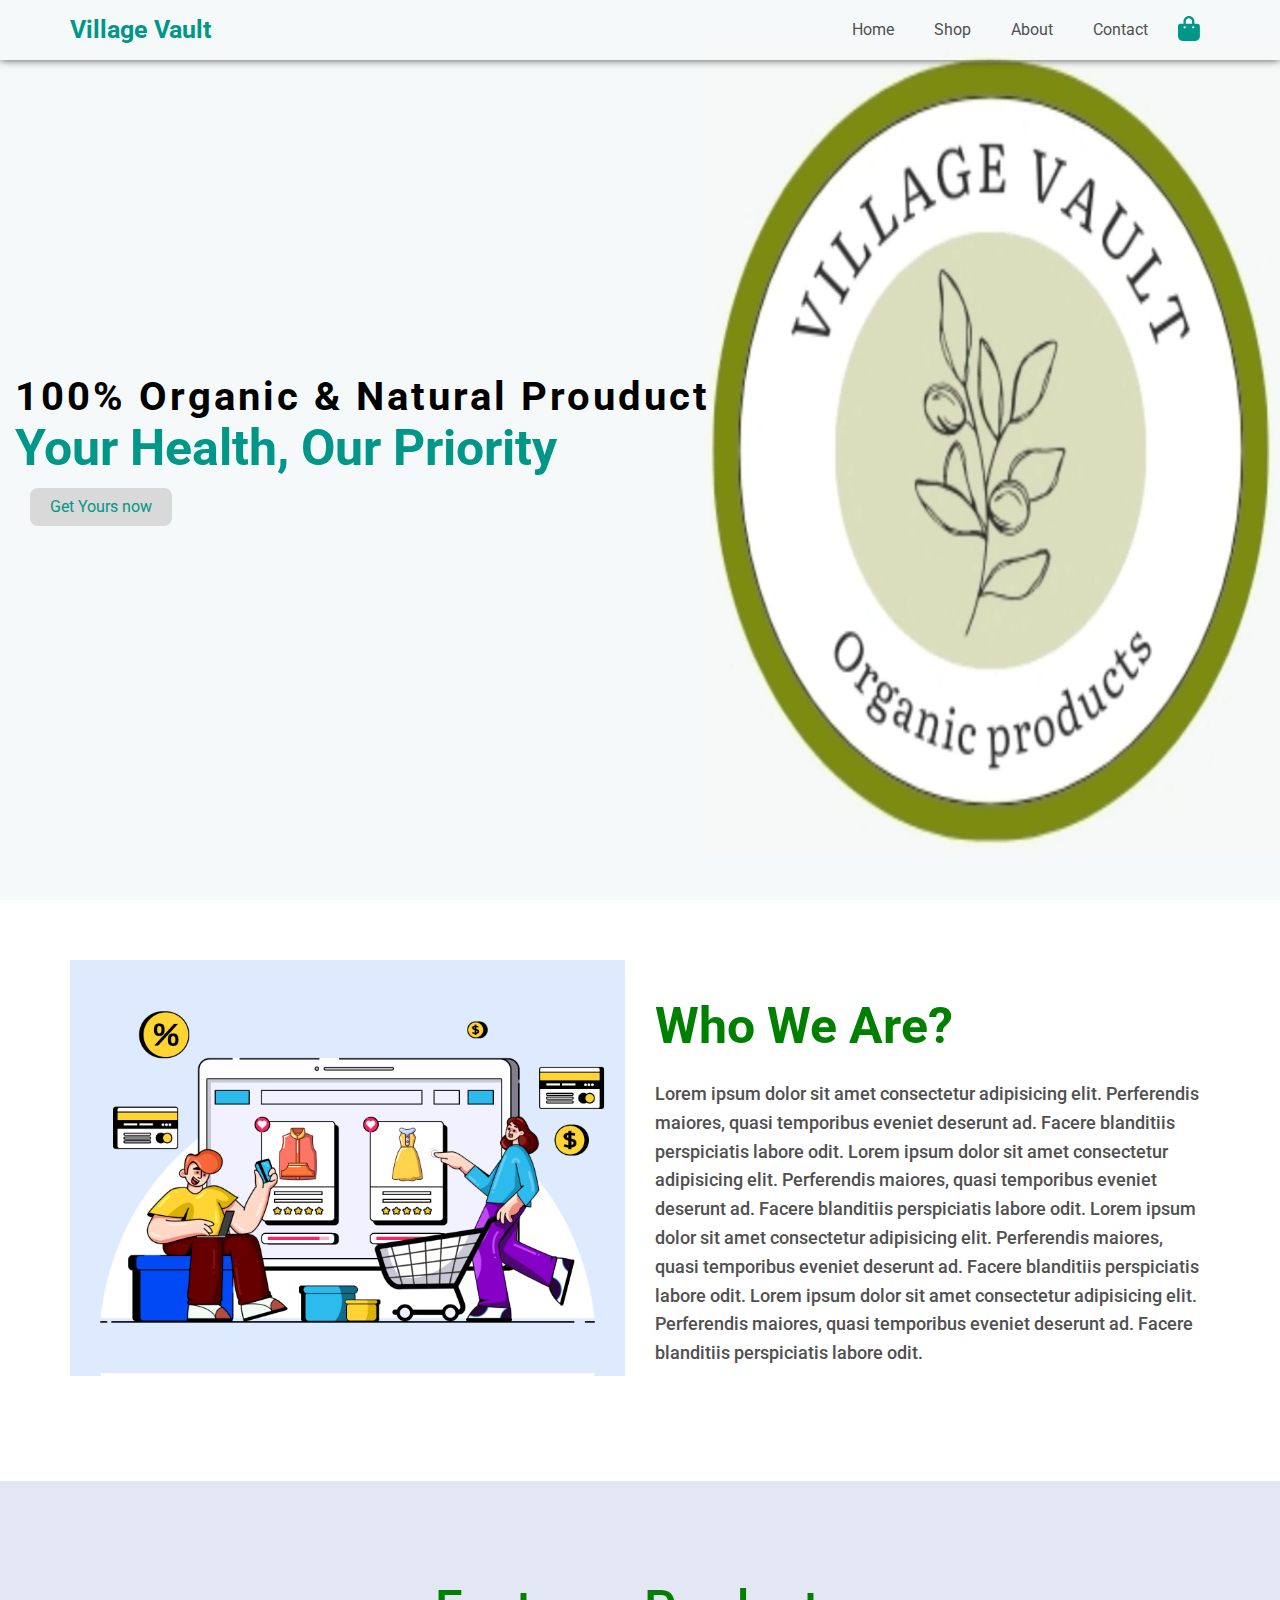
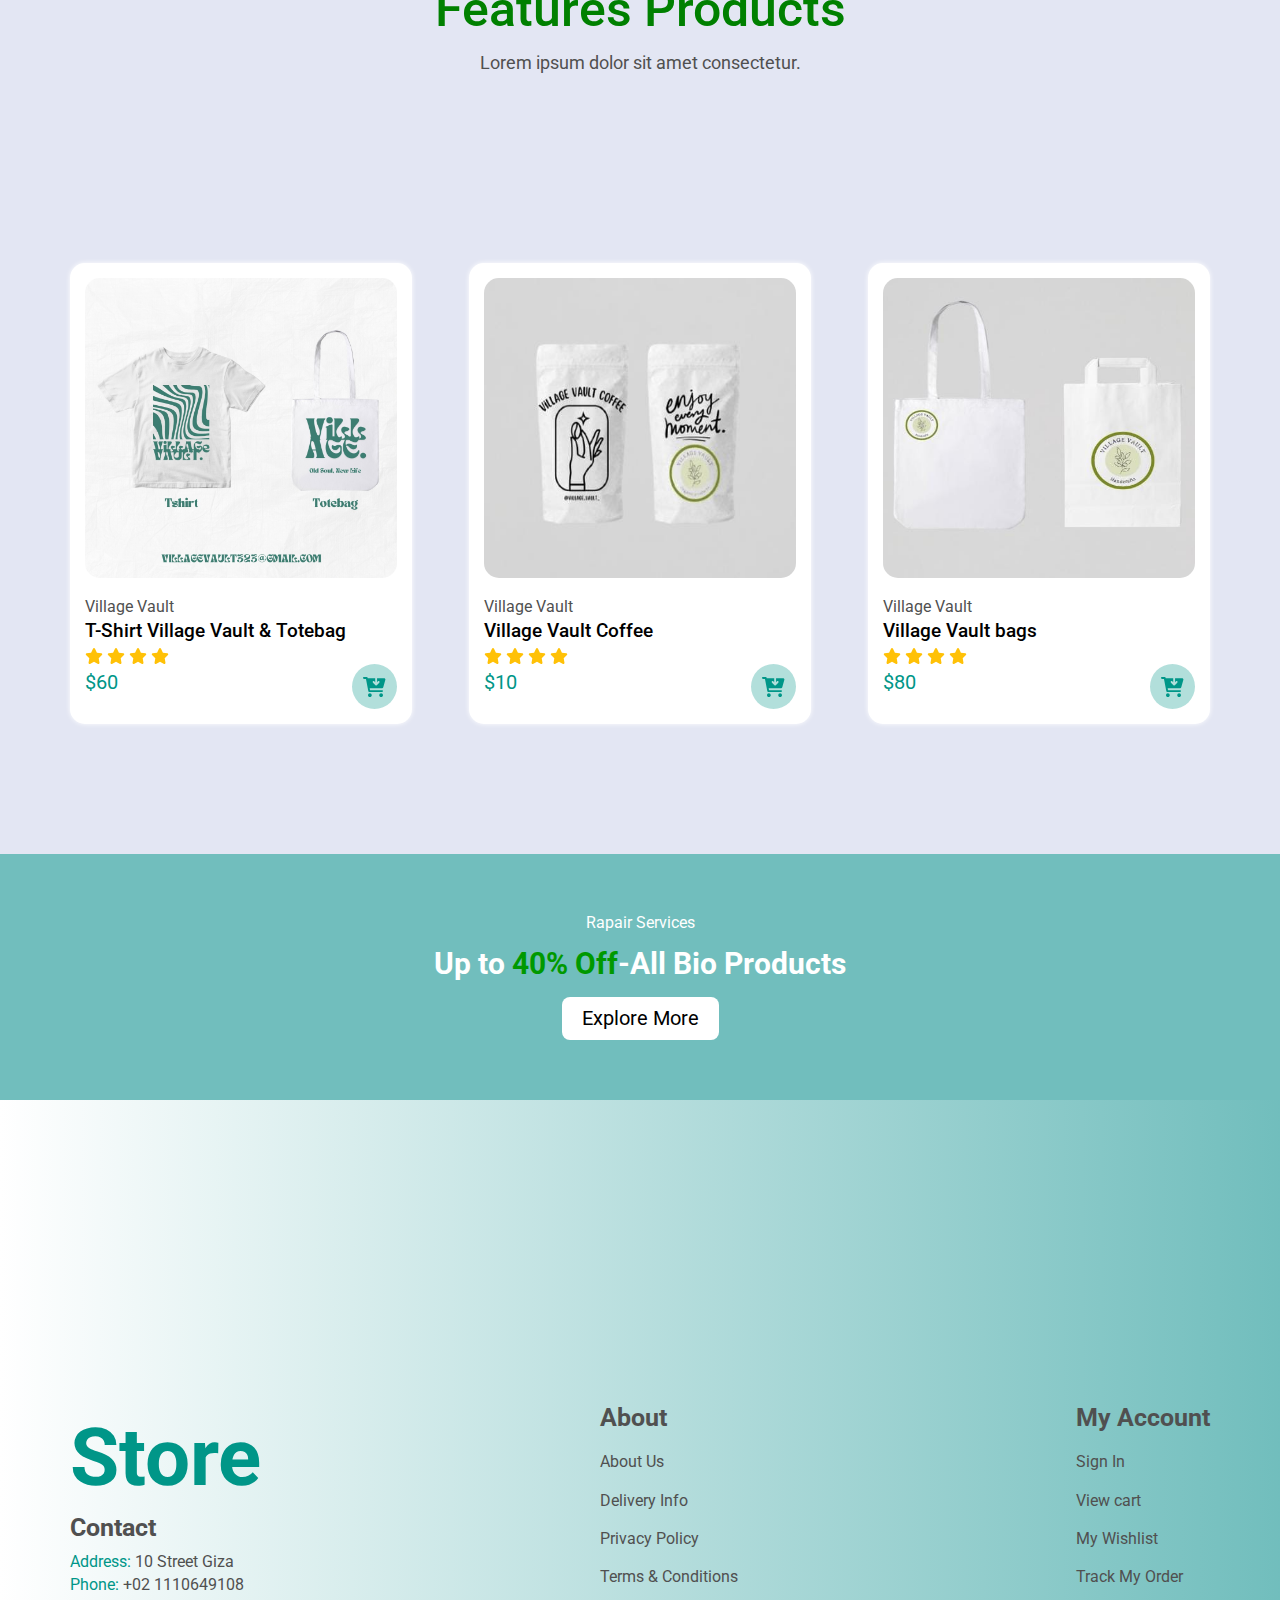
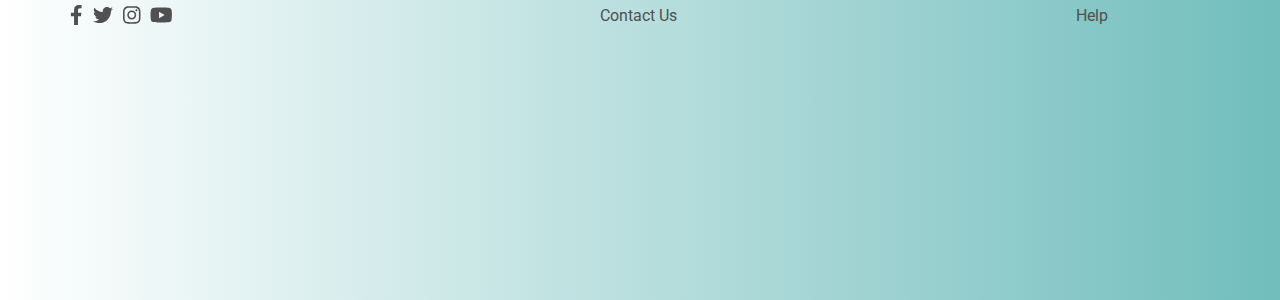
==== index.html @ 47850377 "Village Vault" ====
<!DOCTYPE html>
<html lang="en">
  <head>
    <meta charset="UTF-8" />
    <meta http-equiv="X-UA-Compatible" content="IE=edge" />
    <meta name="viewport" content="width=device-width, initial-scale=1.0" />
    <title>online store</title>
    <!-- Normalize File -->
    <link rel="stylesheet" href="./assets/Css/normalize.css" />
    <!-- Css File-->
    <link rel="stylesheet" href="./assets/Css/main.css" />
    <!-- Font Awesome -->
    <link rel="stylesheet" href="./assets/Css/all.min.css" />   

    <link rel="stylesheet" href="./assets/Css/about.css" />
    <!-- Google Fonts -->
    <link rel="preconnect" href="https://fonts.googleapis.com" />
    <link rel="preconnect" href="https://fonts.gstatic.com" crossorigin />
    <link
      href="https://fonts.googleapis.com/css2?family=Roboto:wght@300;500;700&display=swap"
      rel="stylesheet"
    />
  </head>
  <body>
    <!-- Start Header -->
    <div class="header">
      <div class="container">
        <a href="./index.html" class="logo">Village Vault</a>
        <div class="nav">
          <!-- JS add Class: show -->
          <ul class="nav-links" id="nav-links">
            <!-- JS add Class: active -->
            <li><a href="./index.html">Home</a></li>
            <li><a href="./shop.html">Shop</a></li>
            <li><a href="./about.html">About</a></li>
            <li><a href="./contact.html">Contact</a></li>
          </ul>
          <div class="icon" id="toggle">
            <i class="fa-solid fa-bars"></i>
          </div>
          <div class="cart" id="cart">
            <i class="fa-solid fa-bag-shopping"></i>
          </div>
        </div>
      </div>
    </div>
    <!-- End Header -->
    <!-- Start Landing -->
    <div class="landing">
      <div class="container">
        <div class="content">
          <h3>100% Organic & Natural Prouduct</h3>
          <h2>Your Health, Our Priority</h2>
          <a href="./shop.html">Get Yours now</a>
        </div>
      </div>
    </div>
    <!-- End Landing -->
    <!-- Start About -->
    <div class="about">
      <div class="container">
        <div class="img-container">
          <img src="./assets/images/about/a6.jpg" alt="" />
        </div>
        <div class="content">
          <h3>Who We Are?</h3>
          <p>
            Lorem ipsum dolor sit amet consectetur adipisicing elit. Perferendis
            maiores, quasi temporibus eveniet deserunt ad. Facere blanditiis
            perspiciatis labore odit. Lorem ipsum dolor sit amet consectetur
            adipisicing elit. Perferendis maiores, quasi temporibus eveniet
            deserunt ad. Facere blanditiis perspiciatis labore odit. Lorem ipsum
            dolor sit amet consectetur adipisicing elit. Perferendis maiores,
            quasi temporibus eveniet deserunt ad. Facere blanditiis perspiciatis
            labore odit. Lorem ipsum dolor sit amet consectetur adipisicing
            elit. Perferendis maiores, quasi temporibus eveniet deserunt ad.
            Facere blanditiis perspiciatis labore odit.
          </p>
        </div>
      </div>
    </div>
    <!-- End About -->
    <!-- Start features-products -->
    <div class="features-products">
      <h2 class="main-header" style="color: green;">Features Products</h2>
      <p>Lorem ipsum dolor sit amet consectetur.</p>
      <div class="container">
        <div class="product">
          <div class="img-container">
            <img src="./assets/images/products/WhatsAppImage 2024-12-24 at 15.37.40.jpeg" alt="" />
          </div>
          <div class="content">
            <p class="brand">Village Vault</p>
            <h3 class="title">T-Shirt Village Vault & Totebag</h3>
            <div class="rate">
              <i class="fa-solid fa-star"></i>
              <i class="fa-solid fa-star"></i>
              <i class="fa-solid fa-star"></i>
              <i class="fa-solid fa-star"></i>
            </div>
            <span class="price">$60</span>
            <div class="product-cart">
              <i class="fa-solid fa-cart-arrow-down"></i>
            </div>
          </div>
        </div>

        <div class="product">
          <div class="img-container">
            <img src="./assets/images/products/WhatsAppImage 2024-12-24 at 15.42.33.jpeg" alt="" />
          </div>
          <div class="content">
            <p class="brand">Village Vault</p>
            <h3 class="title">Village Vault Coffee</h3>
            <div class="rate">
              <i class="fa-solid fa-star"></i>
              <i class="fa-solid fa-star"></i>
              <i class="fa-solid fa-star"></i>
              <i class="fa-solid fa-star"></i>
            </div>
            <span class="price">$10</span>
            <div class="product-cart">
              <i class="fa-solid fa-cart-arrow-down"></i>
            </div>
          </div>
        </div>

        <div class="product">
          <div class="img-container">
            <img src="./assets/images/products/WhatsAppImage 2024-12-24 at 15.42.20.jpeg" alt="" />
          </div>
          <div class="content">
            <p class="brand">Village Vault</p>
            <h3 class="title">Village Vault bags</h3>
            <div class="rate">
              <i class="fa-solid fa-star"></i>
              <i class="fa-solid fa-star"></i>
              <i class="fa-solid fa-star"></i>
              <i class="fa-solid fa-star"></i>
            </div>
            <span class="price">$80</span>
            <div class="product-cart">
              <i class="fa-solid fa-cart-arrow-down"></i>
            </div>
          </div>
        </div>
    </div>
    <!-- End features-products -->
    <!-- Start Offer -->
    <div class="offer">
      <div class="content">
        <p>Rapair Services</p>
        <h3>Up to <span>40% Off</span>-All Bio Products</h3>
        <a href="">Explore More</a>
      </div>
    </div>
    <!-- End Offer -->
    <!-- Start footer -->
    <div class="footer">
      <div class="container">
        <div class="contact">
          <a href="" class="logo">Store</a>
          <div class="info">
            <h4>Contact</h4>
            <p><span>Address:</span> 10 Street Giza</p>
            <p><span>Phone:</span> +02 1110649108</p>
          </div>
          <div class="follow">
            <i class="fa-brands fa-facebook-f"></i>
            <i class="fa-brands fa-twitter"></i>
            <i class="fa-brands fa-instagram"></i>
            <i class="fa-brands fa-youtube"></i>
          </div>
        </div>

        <div class="box">
          <h4>About</h4>
          <ul class="menu">
            <li><a href="">About Us</a></li>
            <li><a href="">Delivery Info</a></li>
            <li><a href="">Privacy Policy</a></li>
            <li><a href="">Terms & Conditions</a></li>
            <li><a href="">Contact Us</a></li>
          </ul>
        </div>

        <div class="box">
          <h4>My Account</h4>
          <ul>
            <li><a href="">Sign In</a></li>
            <li><a href="">View cart</a></li>
            <li><a href="">My Wishlist</a></li>
            <li><a href="">Track My Order</a></li>
            <li><a href="">Help</a></li>
          </ul>
        </div>
      </div>
    </div>
    <!-- End footer -->

    <script src="./assets/Js/all.min.js"></script>
    <script src="./assets/Js/app.js"></script>
  </body>
</html>
---- assets/Css/main.css ----
* {
  -webkit-box-sizing: border-box;
  -moz-box-sizing: border-box;
  box-sizing: border-box;
}

:root {
  --mainColor: green;
  --textColor: #505050;
  --bgSection: #e3e6f3;
  --mainTransition: 0.5s;
  --section-padding: 100px;
}

html {
  scroll-behavior: smooth;
}

::-webkit-scrollbar {
  width: 13px;
}

::-webkit-scrollbar-thumb {
  background-color: var(--mainColor);
}

::-webkit-scrollbar-track {
  background-color: #b7b7b7;
}

body {
  font-family: "Roboto", sans-serif;
}

a {
  text-decoration: none;
}

ul {
  list-style: none;
  margin: 0;
  padding: 0;
}

p,
h1, h2, h3, h4 {
  margin: 0;
  padding: 0;
}

.container {
  padding-left: 15px;
  padding-right: 15px;
  margin-left: auto;
  margin-right: auto;
}

/* Small */
@media (min-width: 768px) {
  .container {
    width: 750px;
  }
}
/* Medium */
@media (min-width: 992px) {
  .container {
    width: 970px;
  }
}
/* Large */
@media (min-width: 1200px) {
  .container {
    width: 1170px;
  }
}
.main-header {
  text-align: center;
  width: fit-content;
  font-weight: 500;
  font-size: 50px;
  color: black;
  margin: 0 auto 15px;
}

.main-header + p {
  text-align: center;
  font-size: 18px;
  color: var(--textColor);
  width: fit-content;
  margin: 0 auto 60px;
}

.go-top {
  position: fixed;
  bottom: 30px;
  right: 30px;
  padding: 6px;
  font-size: 27px;
  font-weight: bold;
  border-radius: 8px;
  box-shadow: 0 0 8px 0 var(--mainColor);
  background-color: white;
  color: var(--mainColor);
  cursor: pointer;
  opacity: 0.7;
  transition: var(--mainTransition);
  z-index: 10001;
}
.go-top:hover {
  opacity: 1;
  box-shadow: 0 0 8px 5px var(--mainColor);
}

.header {
  position: absolute;
  top: 0;
  left: 0;
  width: 100%;
  height: 60px;
  z-index: 1000;
  box-shadow: 0px 0px 8px 0px rgba(0, 0, 0, 0.7);
}
.header .container {
  height: 100%;
  position: relative;
  display: flex;
  align-items: center;
  justify-content: space-between;
}
.header .container .logo {
  color: green;
  font-size: 25px;
  font-weight: bold;
}
.header .container .nav {
  display: flex;
  align-items: center;
}
.header .container .nav .nav-links {
  display: flex;
  align-items: center;
  justify-content: space-between;
}
.header .container .nav .nav-links li a {
  display: block;
  padding: 20px;
  color: var(--textColor);
  position: relative;
  transition: var(--mainTransition);
}
.header .container .nav .nav-links li a::after {
  content: "";
  position: absolute;
  left: 50%;
  transform: translateX(-50%);
  bottom: -1px;
  width: 0;
  height: 0;
  background-color: var(--mainColor);
  transition: var(--mainTransition);
}
.header .container .nav .nav-links li a:hover::after {
  height: 3px;
  width: 100%;
}
.header .container .nav .nav-links li a:hover {
  color: var(--mainColor);
}
.header .container .nav .cart {
  cursor: pointer;
  font-size: 25px;
  font-weight: bold;
  color: var(--mainColor);
  padding: 5px 10px;
}
.header .container .nav .icon {
  display: none;
  cursor: pointer;
  font-size: 25px;
  font-weight: bold;
  color: var(--mainColor);
}

.nav-fixed {
  position: fixed;
  background-color: rgba(0, 0, 0, 0.9);
}

.show {
  top: 60px !important;
}

.active {
  color: var(--mainColor) !important;
}

.active::after {
  height: 2px !important;
  width: 100% !important;
}

@media (max-width: 991px) {
  .container .nav .nav-links {
    background-color: rgba(96, 125, 139, 0.9);
    width: 100%;
    position: absolute;
    top: -550px;
    left: 0;
    flex-direction: column;
    padding: 20px 0 5px;
    box-shadow: 0px 0px 8px 0px white;
    border-radius: 8px;
    transition: var(--mainTransition);
  }
  .container .nav li {
    width: 100%;
    text-align: center;
  }
  .container .nav .icon {
    display: block !important;
  }
}
.landing {
  height: 100vh;
  background: url("../images/2024-12-2415.36.44.jpeg");
  background-size:45% 90vh;
  background-repeat: no-repeat;
  background-position: right;
  background-color: rgb(245, 249, 250);
}
.landing .container {
  height: 100%;
  display: flex;
  align-items: center;
  margin-right: 40%;
}
.landing .container .content span {
  display: block;
  font-size: 20px;
  margin-bottom: 10px;
}
.landing .container .content h3 {
  font-size: 40px;
  letter-spacing: 3px;
}
.landing .container .content h2 {
  font-size: 50px;
  color: var(--mainColor);
  margin-bottom: 10px;
}
.landing .container .content p {
  margin-bottom: 10px;
  color: var(--textColor);
}
.landing .container .content a {
  display: block;
  padding: 10px 20px;
  background: #d9d9d9;
  width: fit-content;
  border-radius: 8px;
  color: var(--mainColor);
  margin-left: 15px;
  transition: var(--mainTransition);
}
.landing .container .content a:hover {
  background: linear-gradient(to right, var(--mainColor), #2e2e2e);
  color: white;
}

.servers {
  padding-top: 60px;
  padding-bottom: 60px;
}
.servers .container {
  display: flex;
  align-items: center;
  justify-content: space-between;
  gap: 15px;
}
.servers .container .box {
  padding: 20px;
  text-align: center;
  border-radius: 8px;
  box-shadow: 0 0 8px 0px #bfbfbf;
}
.servers .container .box .img-container {
  margin-bottom: 10px;
}
.servers .container .box .img-container img {
  width: 100%;
}
.servers .container .box .text {
  display: inline-block;
  padding: 8px;
  background: rgba(255, 235, 59, 0.5);
  border-radius: 8px;
  color: var(--mainColor);
}

@media (max-width: 991px) {
  .servers .container {
    overflow-x: scroll;
  }
  .servers .container::-webkit-scrollbar {
    display: none;
  }
}
.features-products {
  padding-top: var(--section-padding);
  /* padding-bottom: var(--section-padding); */
  background: var(--bgSection);
}
.features-products .container {
  display: flex;
  align-items: center;
  justify-content: space-between;
  height: 80vh;
  /* grid-template-columns: repeat(auto-fill, minmax(250px, 1fr)); */
  /* gap: 20px; */
}
.features-products .container .product {
  background: white;
  padding: 15px;
  border-radius: 15px;
  width: 30%;
  /* height: 500px; */
  display: flex;
  flex-direction: column;
  box-shadow: 0 0 5px 0 #ffffff;
}
.features-products .container .product .img-container {
  width: 100%;
  height: 50%;
}
.features-products .container .product .img-container img {
  width: 100%;
  height: 300px;
  border-radius: 15px;
}
.features-products .container .product .content {
  position: relative;
  padding: 15px 0;
}
.features-products .container .product .content .brand {
  color: var(--textColor);
}
.features-products .container .product .content .title {
  font-weight: 500;
  margin: 5px 0;
}
.features-products .container .product .content .rate {
  color: #ffc107;
  margin-bottom: 5px;
}
.features-products .container .product .content .price {
  font-size: 20px;
  color: var(--mainColor);
}
.features-products .container .product .content .product-cart {
  position: absolute;
  width: 45px;
  height: 45px;
  right: 0;
  bottom: 0;
  border-radius: 50%;
  background-color: rgba(0, 150, 136, 0.3);
  color: var(--mainColor);
  font-size: 20px;
  display: flex;
  align-items: center;
  justify-content: center;
  cursor: pointer;
  transition: var(--mainTransition);
}
.features-products .container .product .content .product-cart:hover {
  background-color: var(--mainColor);
  color: white;
}

.offer {
  padding-top: 60px;
  padding-bottom: 60px;
  background-color: rgba(0, 150, 135, 0.5019607843);
}
.offer .content {
  text-align: center;
  color: white;
}
.offer .content h3 {
  margin: 15px 0;
  font-size: 30px;
}
.offer .content h3 span {
  color: rgb(0, 153, 0);
}
.offer .content a {
  display: block;
  width: fit-content;
  margin: auto;
  padding: 10px 20px;
  background: white;
  color: black;
  font-size: 20px;
  border-radius: 8px;
  transition: var(--mainTransition);
}
.offer .content a:hover {
  background: green;
  color: white;
}

.banner {
  padding-top: var(--section-padding);
  padding-bottom: var(--section-padding);
}
.banner .container .row {
  display: flex;
  align-items: center;
  justify-content: space-between;
  gap: 25px;
  margin-bottom: 25px;
}
.banner .container .row .box {
  width: 50%;
  height: 330px;
  display: flex;
  align-items: center;
}
.banner .container .row .box .content {
  padding-left: 20px;
  color: white;
}
.banner .container .row .box .content span {
  font-size: 20px;
  font-weight: bold;
}
.banner .container .row .box .content h3 {
  font-size: 35px;
  margin: 10px 0;
}
.banner .container .row .box .content p {
  margin-bottom: 10px;
}
.banner .container .row .box .content a {
  display: block;
  width: fit-content;
  padding: 10px 15px;
  border: 1px solid #fff;
  color: #fff;
  transition: var(--mainTransition);
}
.banner .container .row .box .content a:hover {
  background: var(--mainColor);
}
.banner .container .row .box:nth-child(1) {
  background: url("../images/banner/b17.jpg");
}
.banner .container .row .box:nth-child(2) {
  background: url("../images/banner/b10.jpg");
}
.banner .container .row-2 {
  display: flex;
  align-items: center;
  justify-content: space-between;
  gap: 25px;
  margin-bottom: 25px;
}
.banner .container .row-2 .box {
  width: 33.3333333333%;
  height: 208px;
  display: flex;
  justify-content: center;
  flex-direction: column;
  color: #fff;
}
.banner .container .row-2 .box h3 {
  padding-left: 5px;
  font-size: 30px;
  margin-bottom: 10px;
  text-transform: capitalize;
}
.banner .container .row-2 .box p {
  padding-left: 5px;
  color: #ff5722;
  font-size: 18px;
}
.banner .container .row-2 .box:nth-child(1) {
  background: url("../images/banner/b7.jpg");
  background-size: cover;
}
.banner .container .row-2 .box:nth-child(2) {
  background: url("../images/banner/b4.jpg");
  background-size: cover;
}
.banner .container .row-2 .box:nth-child(3) {
  background: url("../images/banner/b18.jpg");
  background-size: cover;
}

@media (max-width: 767px) {
  .banner .container .row {
    flex-direction: column;
  }
  .banner .container .row .box {
    width: 100%;
  }
  .banner .container .row-2 {
    flex-direction: column;
  }
  .banner .container .row-2 .box {
    width: 100%;
  }
}
.footer {
  background: linear-gradient(to right, white, rgba(0, 150, 135, 0.5019607843));
  padding-top: 60px;
  padding-bottom: 20px;
}
.footer .container {
  display: flex;
  justify-content: space-between;
}
.footer .container .contact .logo {
  color: rgb(35, 119, 35);
  font-size: 80px;
  font-weight: bold;
}
.footer .container .contact .info h4 {
  margin: 10px 0;
  font-size: 25px;
  color: var(--textColor);
}
.footer .container .contact .info p {
  color: var(--textColor);
}
.footer .container .contact .info p:not(:last-child) {
  margin-bottom: 5px;
}
.footer .container .contact .info p span {
  color: var(--mainColor);
}
.footer .container .contact .follow {
  color: var(--textColor);
  margin-top: 10px;
  font-size: 20px;
}
.footer .container .contact .follow svg {
  cursor: pointer;
  transition: var(--mainTransition);
}
.footer .container .contact .follow svg:not(:last-child) {
  margin-right: 5px;
}
.footer .container .contact .follow svg:hover {
  color: var(--mainColor);
}
.footer .container .box h4 {
  margin-bottom: 10px;
  font-size: 25px;
  color: var(--textColor);
}
.footer .container .box ul li a {
  color: var(--textColor);
  display: block;
  padding: 10px 0;
}
.footer .container .box ul li a:hover {
  color: var(--mainColor);
}
.footer .dev {
  text-align: center;
  font-size: 20px;
  margin-top: 15px;
}
.footer .dev a {
  color: var(--mainColor);
}

@media (max-width: 767px) {
  .footer .container {
    flex-direction: column;
  }
  .footer .container .contact {
    margin-bottom: 20px;
  }
}
---- assets/Css/about.css ----
* {
  -webkit-box-sizing: border-box;
  -moz-box-sizing: border-box;
  box-sizing: border-box;
}

:root {
  --mainColor: #009688;
  --textColor: #505050;
  --bgSection: #e3e6f3;
  --mainTransition: 0.5s;
  --section-padding: 100px;
}

html {
  scroll-behavior: smooth;
}

::-webkit-scrollbar {
  width: 13px;
}

::-webkit-scrollbar-thumb {
  background-color: var(--mainColor);
}

::-webkit-scrollbar-track {
  background-color: #b7b7b7;
}

body {
  font-family: "Roboto", sans-serif;
}

a {
  text-decoration: none;
}

ul {
  list-style: none;
  margin: 0;
  padding: 0;
}

p,
h1, h2, h3, h4 {
  margin: 0;
  padding: 0;
}

.container {
  padding-left: 15px;
  padding-right: 15px;
  margin-left: auto;
  margin-right: auto;
}

/* Small */
@media (min-width: 768px) {
  .container {
    width: 750px;
  }
}
/* Medium */
@media (min-width: 992px) {
  .container {
    width: 970px;
  }
}
/* Large */
@media (min-width: 1200px) {
  .container {
    width: 1170px;
  }
}
.main-header {
  text-align: center;
  width: fit-content;
  font-weight: 500;
  font-size: 50px;
  color: black;
  margin: 0 auto 15px;
}

.main-header + p {
  text-align: center;
  font-size: 18px;
  color: var(--textColor);
  width: fit-content;
  margin: 0 auto 60px;
}

.go-top {
  position: fixed;
  bottom: 30px;
  right: 30px;
  padding: 6px;
  font-size: 27px;
  font-weight: bold;
  border-radius: 8px;
  box-shadow: 0 0 8px 0 var(--mainColor);
  background-color: white;
  color: var(--mainColor);
  cursor: pointer;
  opacity: 0.7;
  transition: var(--mainTransition);
  z-index: 10001;
}
.go-top:hover {
  opacity: 1;
  box-shadow: 0 0 8px 5px var(--mainColor);
}

.header {
  position: absolute;
  top: 0;
  left: 0;
  width: 100%;
  height: 60px;
  z-index: 1000;
  box-shadow: 0px 0px 8px 0px rgba(0, 0, 0, 0.7);
}
.header .container {
  height: 100%;
  position: relative;
  display: flex;
  align-items: center;
  justify-content: space-between;
}
.header .container .logo {
  color: var(--mainColor);
  font-size: 25px;
  font-weight: bold;
}
.header .container .nav {
  display: flex;
  align-items: center;
}
.header .container .nav .nav-links {
  display: flex;
  align-items: center;
  justify-content: space-between;
}
.header .container .nav .nav-links li a {
  display: block;
  padding: 20px;
  color: var(--textColor);
  position: relative;
  transition: var(--mainTransition);
}
.header .container .nav .nav-links li a::after {
  content: "";
  position: absolute;
  left: 50%;
  transform: translateX(-50%);
  bottom: -1px;
  width: 0;
  height: 0;
  background-color: var(--mainColor);
  transition: var(--mainTransition);
}
.header .container .nav .nav-links li a:hover::after {
  height: 3px;
  width: 100%;
}
.header .container .nav .nav-links li a:hover {
  color: var(--mainColor);
}
.header .container .nav .cart {
  cursor: pointer;
  font-size: 25px;
  font-weight: bold;
  color: var(--mainColor);
  padding: 5px 10px;
}
.header .container .nav .icon {
  display: none;
  cursor: pointer;
  font-size: 25px;
  font-weight: bold;
  color: var(--mainColor);
}

.nav-fixed {
  position: fixed;
  background-color: rgba(0, 0, 0, 0.9);
}

.show {
  top: 60px !important;
}

.active {
  color: var(--mainColor) !important;
}

.active::after {
  height: 2px !important;
  width: 100% !important;
}

@media (max-width: 991px) {
  .container .nav .nav-links {
    background-color: rgba(96, 125, 139, 0.9);
    width: 100%;
    position: absolute;
    top: -550px;
    left: 0;
    flex-direction: column;
    padding: 20px 0 5px;
    box-shadow: 0px 0px 8px 0px white;
    border-radius: 8px;
    transition: var(--mainTransition);
  }
  .container .nav li {
    width: 100%;
    text-align: center;
  }
  .container .nav .icon {
    display: block !important;
  }
}
.about-header {
  margin-top: 60px;
  padding-top: var(--section-padding);
  padding-bottom: var(--section-padding);
  background: url("../images/about/banner.png");
  background-size: cover;
  background-repeat: no-repeat;
}
.about-header .content {
  text-align: center;
  color: white;
}
.about-header .content h1 {
  font-size: 50px;
}
.about-header .content h3 {
  color: var(--textColor);
  margin: 15px 0;
  font-size: 25px;
}
.about-header .content h3 span {
  color: red;
}

.about {
  padding-top: 60px;
  padding-bottom: var(--section-padding);
}
.about .container {
  display: flex;
  align-items: center;
  justify-content: space-between;
}
.about .container .img-container {
  width: calc(50% - 15px);
}
.about .container .img-container img {
  width: 100%;
}
.about .container .content {
  width: calc(50% - 15px);
}
.about .container .content h3 {
  font-size: 50px;
  margin: 25px 0;
  color: green;
}
.about .container .content p {
  line-height: 1.6;
  color: var(--textColor);
  font-weight: 500;
  font-size: 18px;
}

@media (max-width: 767px) {
  .about .container {
    flex-direction: column;
  }
  .about .container .img-container {
    width: 100%;
  }
  .about .container .content {
    width: 100%;
  }
}
.servers {
  padding-top: 60px;
  padding-bottom: 60px;
}
.servers .container {
  display: flex;
  align-items: center;
  justify-content: space-between;
  gap: 15px;
}
.servers .container .box {
  padding: 20px;
  text-align: center;
  border-radius: 8px;
  box-shadow: 0 0 8px 0px #bfbfbf;
}
.servers .container .box .img-container {
  margin-bottom: 10px;
}
.servers .container .box .img-container img {
  width: 100%;
}
.servers .container .box .text {
  display: inline-block;
  padding: 8px;
  background: rgba(255, 235, 59, 0.5);
  border-radius: 8px;
  color: var(--mainColor);
}

@media (max-width: 991px) {
  .servers .container {
    overflow-x: scroll;
  }
  .servers .container::-webkit-scrollbar {
    display: none;
  }
}
.footer {
  background: linear-gradient(to right, white, rgba(0, 150, 135, 0.5019607843));
  padding-top: 60px;
  padding-bottom: 20px;
}
.footer .container {
  display: flex;
  justify-content: space-between;
}
.footer .container .contact .logo {
  color: var(--mainColor);
  font-size: 80px;
  font-weight: bold;
}
.footer .container .contact .info h4 {
  margin: 10px 0;
  font-size: 25px;
  color: var(--textColor);
}
.footer .container .contact .info p {
  color: var(--textColor);
}
.footer .container .contact .info p:not(:last-child) {
  margin-bottom: 5px;
}
.footer .container .contact .info p span {
  color: var(--mainColor);
}
.footer .container .contact .follow {
  color: var(--textColor);
  margin-top: 10px;
  font-size: 20px;
}
.footer .container .contact .follow svg {
  cursor: pointer;
  transition: var(--mainTransition);
}
.footer .container .contact .follow svg:not(:last-child) {
  margin-right: 5px;
}
.footer .container .contact .follow svg:hover {
  color: var(--mainColor);
}
.footer .container .box h4 {
  margin-bottom: 10px;
  font-size: 25px;
  color: var(--textColor);
}
.footer .container .box ul li a {
  color: var(--textColor);
  display: block;
  padding: 10px 0;
}
.footer .container .box ul li a:hover {
  color: var(--mainColor);
}
.footer .dev {
  text-align: center;
  font-size: 20px;
  margin-top: 15px;
}
.footer .dev a {
  color: var(--mainColor);
}

@media (max-width: 767px) {
  .footer .container {
    flex-direction: column;
  }
  .footer .container .contact {
    margin-bottom: 20px;
  }
}
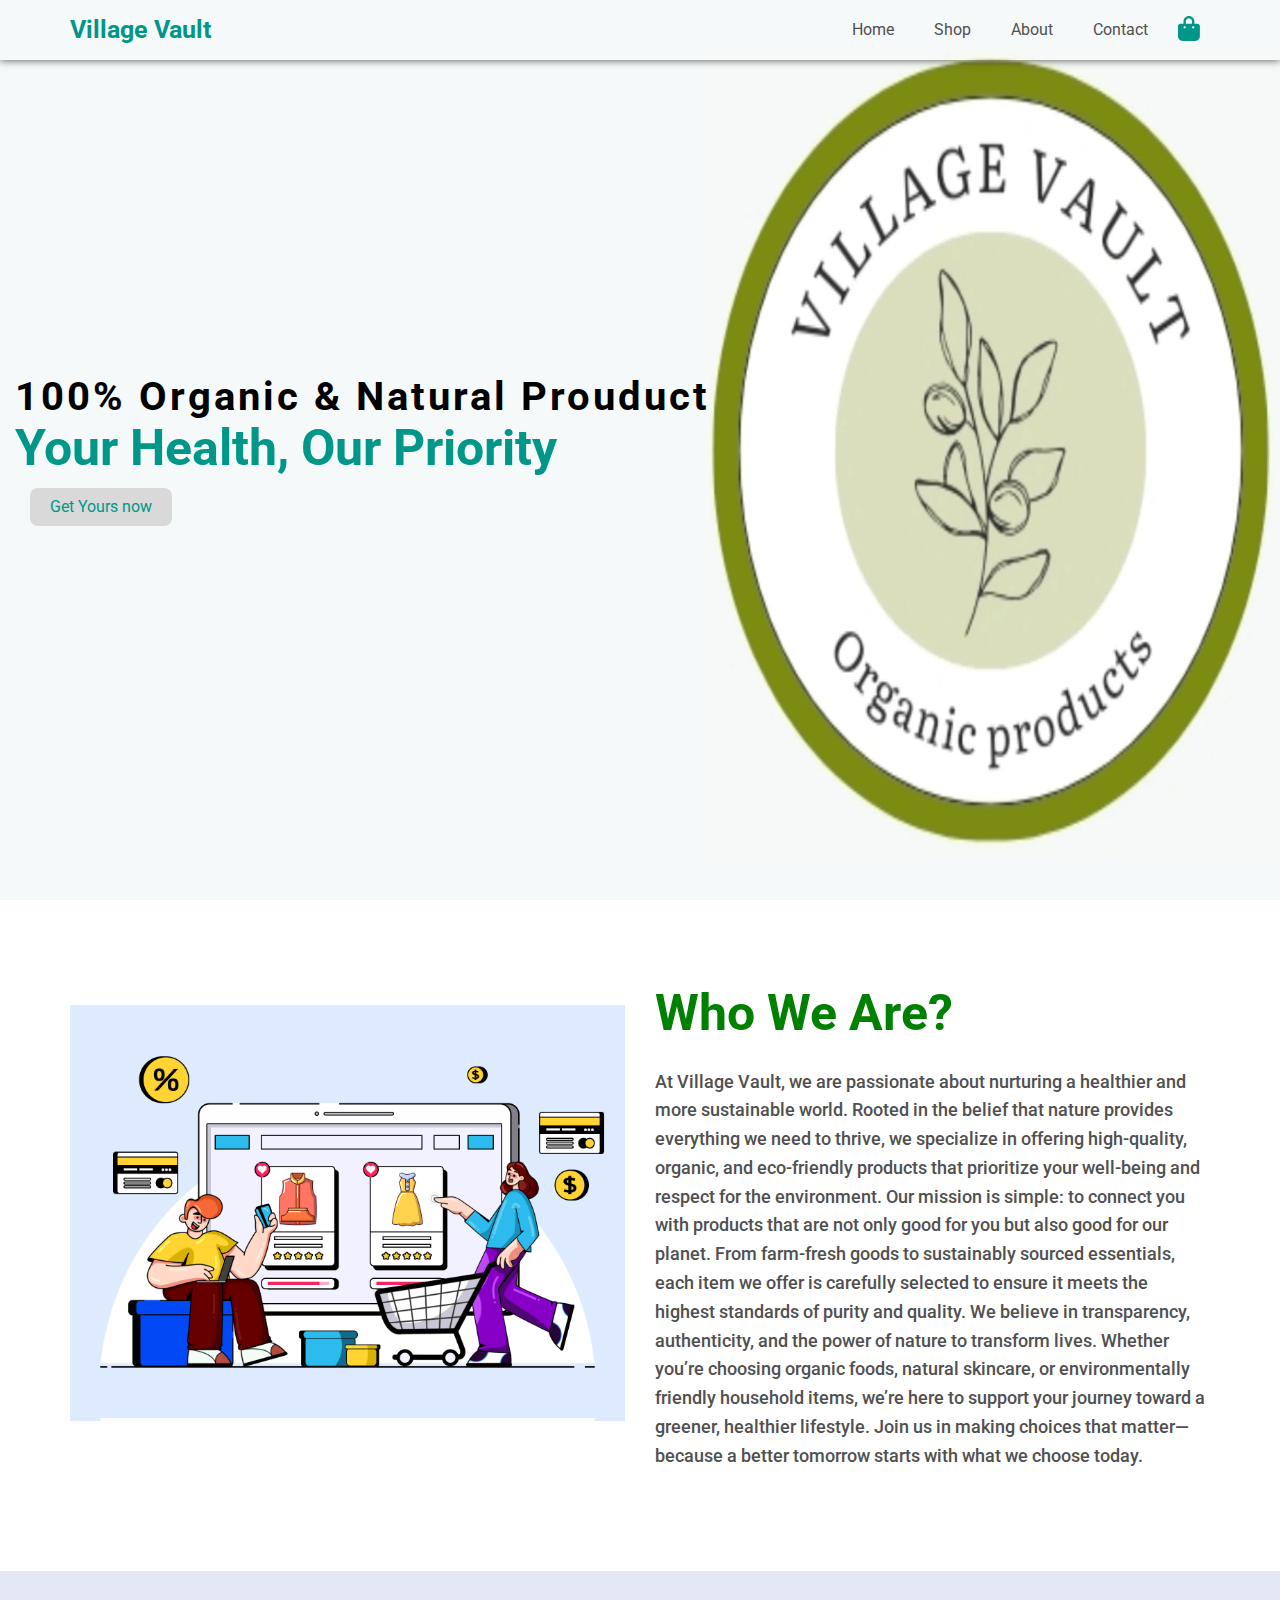
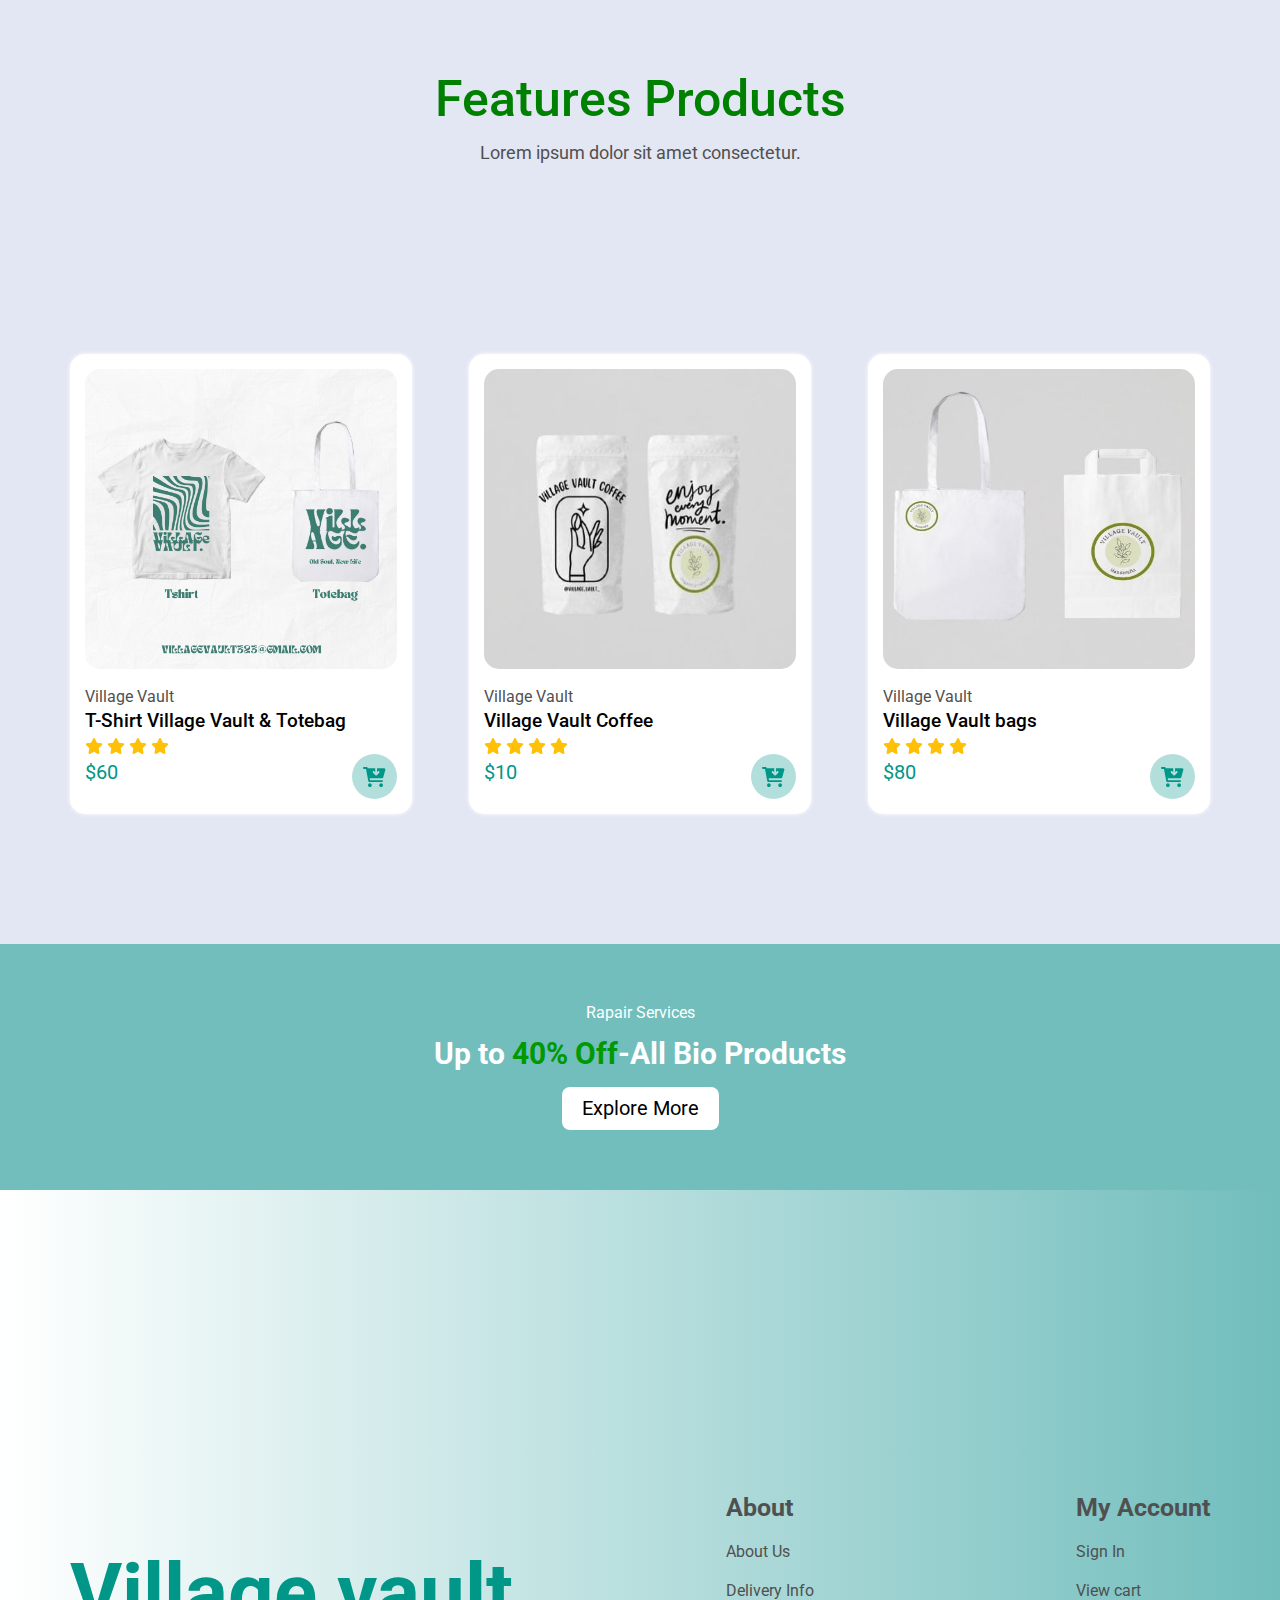
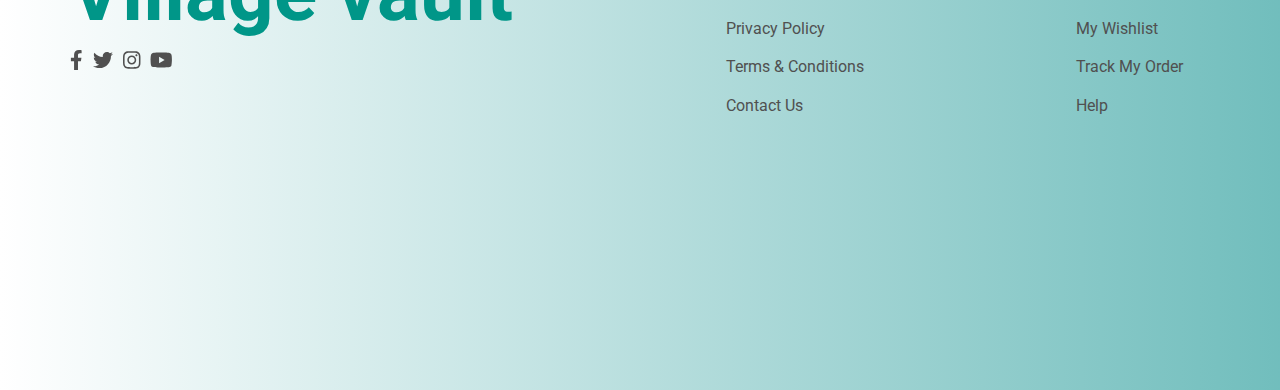
==== commit 49ed5566: "final" ====
--- a/index.html
+++ b/index.html
@@ -65,16 +65,13 @@
         <div class="content">
           <h3>Who We Are?</h3>
           <p>
-            Lorem ipsum dolor sit amet consectetur adipisicing elit. Perferendis
-            maiores, quasi temporibus eveniet deserunt ad. Facere blanditiis
-            perspiciatis labore odit. Lorem ipsum dolor sit amet consectetur
-            adipisicing elit. Perferendis maiores, quasi temporibus eveniet
-            deserunt ad. Facere blanditiis perspiciatis labore odit. Lorem ipsum
-            dolor sit amet consectetur adipisicing elit. Perferendis maiores,
-            quasi temporibus eveniet deserunt ad. Facere blanditiis perspiciatis
-            labore odit. Lorem ipsum dolor sit amet consectetur adipisicing
-            elit. Perferendis maiores, quasi temporibus eveniet deserunt ad.
-            Facere blanditiis perspiciatis labore odit.
+            At Village Vault, we are passionate about nurturing a healthier and more sustainable world. Rooted in the belief that nature provides everything we need to thrive, we specialize in offering high-quality, organic, and eco-friendly products that prioritize your well-being and respect for the environment.
+
+            Our mission is simple: to connect you with products that are not only good for you but also good for our planet. From farm-fresh goods to sustainably sourced essentials, each item we offer is carefully selected to ensure it meets the highest standards of purity and quality.
+            
+            We believe in transparency, authenticity, and the power of nature to transform lives. Whether you’re choosing organic foods, natural skincare, or environmentally friendly household items, we’re here to support your journey toward a greener, healthier lifestyle.
+            
+            Join us in making choices that matter—because a better tomorrow starts with what we choose today.
           </p>
         </div>
       </div>
@@ -155,48 +152,48 @@
       </div>
     </div>
     <!-- End Offer -->
-    <!-- Start footer -->
-    <div class="footer">
-      <div class="container">
-        <div class="contact">
-          <a href="" class="logo">Store</a>
-          <div class="info">
-            <h4>Contact</h4>
-            <p><span>Address:</span> 10 Street Giza</p>
-            <p><span>Phone:</span> +02 1110649108</p>
-          </div>
-          <div class="follow">
-            <i class="fa-brands fa-facebook-f"></i>
-            <i class="fa-brands fa-twitter"></i>
-            <i class="fa-brands fa-instagram"></i>
-            <i class="fa-brands fa-youtube"></i>
-          </div>
-        </div>
-
-        <div class="box">
-          <h4>About</h4>
-          <ul class="menu">
-            <li><a href="">About Us</a></li>
-            <li><a href="">Delivery Info</a></li>
-            <li><a href="">Privacy Policy</a></li>
-            <li><a href="">Terms & Conditions</a></li>
-            <li><a href="">Contact Us</a></li>
-          </ul>
-        </div>
-
-        <div class="box">
-          <h4>My Account</h4>
-          <ul>
-            <li><a href="">Sign In</a></li>
-            <li><a href="">View cart</a></li>
-            <li><a href="">My Wishlist</a></li>
-            <li><a href="">Track My Order</a></li>
-            <li><a href="">Help</a></li>
-          </ul>
-        </div>
-      </div>
-    </div>
-    <!-- End footer -->
+       <!-- Start footer -->
+       <div class="footer">
+        <div class="container">
+          <div class="contact">
+            <a href="" class="logo">Village vault</a>
+            <div class="info">
+              <!-- <h4>Contact</h4>
+              <p><span>Address:</span> 10 Street Giza</p>
+              <p><span>Phone:</span> +02 1110649108</p> -->
+            </div>
+            <div class="follow">
+              <i class="fa-brands fa-facebook-f"></i>
+              <i class="fa-brands fa-twitter"></i>
+              <i class="fa-brands fa-instagram"></i>
+              <i class="fa-brands fa-youtube"></i>
+            </div>
+          </div>
+  
+          <div class="box">
+            <h4>About</h4>
+            <ul class="menu">
+              <li><a href="">About Us</a></li>
+              <li><a href="">Delivery Info</a></li>
+              <li><a href="">Privacy Policy</a></li>
+              <li><a href="">Terms & Conditions</a></li>
+              <li><a href="">Contact Us</a></li>
+            </ul>
+          </div>
+  
+          <div class="box">
+            <h4>My Account</h4>
+            <ul>
+              <li><a href="">Sign In</a></li>
+              <li><a href="">View cart</a></li>
+              <li><a href="">My Wishlist</a></li>
+              <li><a href="">Track My Order</a></li>
+              <li><a href="">Help</a></li>
+            </ul>
+          </div>
+        </div>
+      </div>
+      <!-- End footer -->
 
     <script src="./assets/Js/all.min.js"></script>
     <script src="./assets/Js/app.js"></script>
